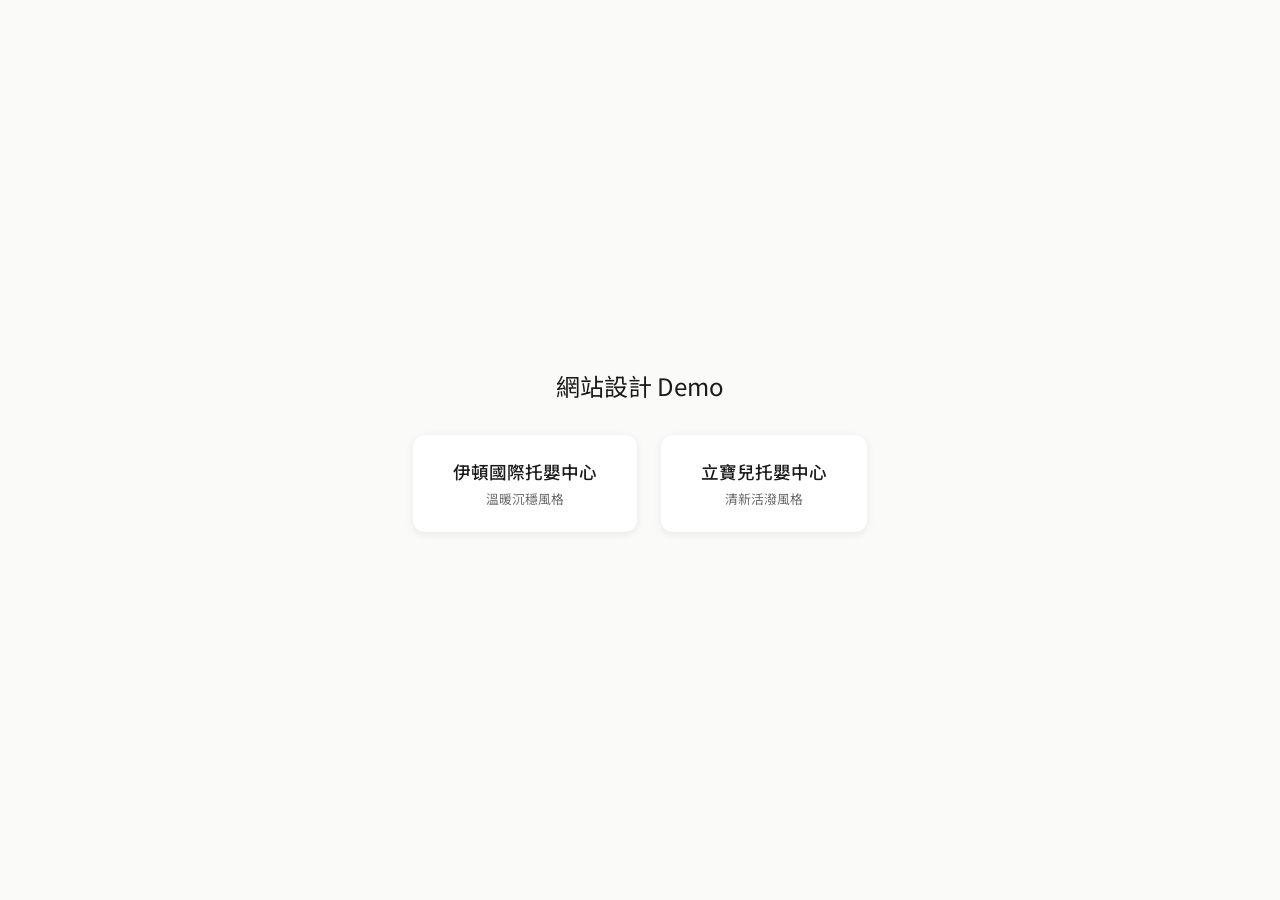
==== index.html @ 403116c9 "feat: two daycare center demo websites (eton-kids + libaoer)" ====
<!DOCTYPE html>
<html lang="zh-Hant">
<head>
  <meta charset="UTF-8">
  <meta name="viewport" content="width=device-width, initial-scale=1.0">
  <title>Demo Portfolio</title>
  <style>
    * { margin: 0; padding: 0; box-sizing: border-box; }
    body { font-family: 'Noto Sans TC', sans-serif; background: #FAFAF8; color: #1A1A1A; min-height: 100vh; display: flex; align-items: center; justify-content: center; }
    .container { text-align: center; padding: 2rem; }
    h1 { font-size: 1.5rem; margin-bottom: 2rem; font-weight: 400; }
    .demos { display: flex; gap: 1.5rem; flex-wrap: wrap; justify-content: center; }
    a { display: block; padding: 1.5rem 2.5rem; background: white; border-radius: 12px; text-decoration: none; color: #1A1A1A; box-shadow: 0 2px 8px rgba(0,0,0,0.08); transition: transform 0.2s; }
    a:hover { transform: translateY(-2px); }
    .name { font-size: 1.1rem; font-weight: 500; }
    .tag { font-size: 0.8rem; color: #6B6B6B; margin-top: 0.3rem; }
  </style>
  <link href="https://fonts.googleapis.com/css2?family=Noto+Sans+TC:wght@400;500&display=swap" rel="stylesheet">
</head>
<body>
  <div class="container">
    <h1>網站設計 Demo</h1>
    <div class="demos">
      <a href="demos/eton-kids/">
        <div class="name">伊頓國際托嬰中心</div>
        <div class="tag">溫暖沉穩風格</div>
      </a>
      <a href="demos/libaoer/">
        <div class="name">立寶兒托嬰中心</div>
        <div class="tag">清新活潑風格</div>
      </a>
    </div>
  </div>
</body>
</html>
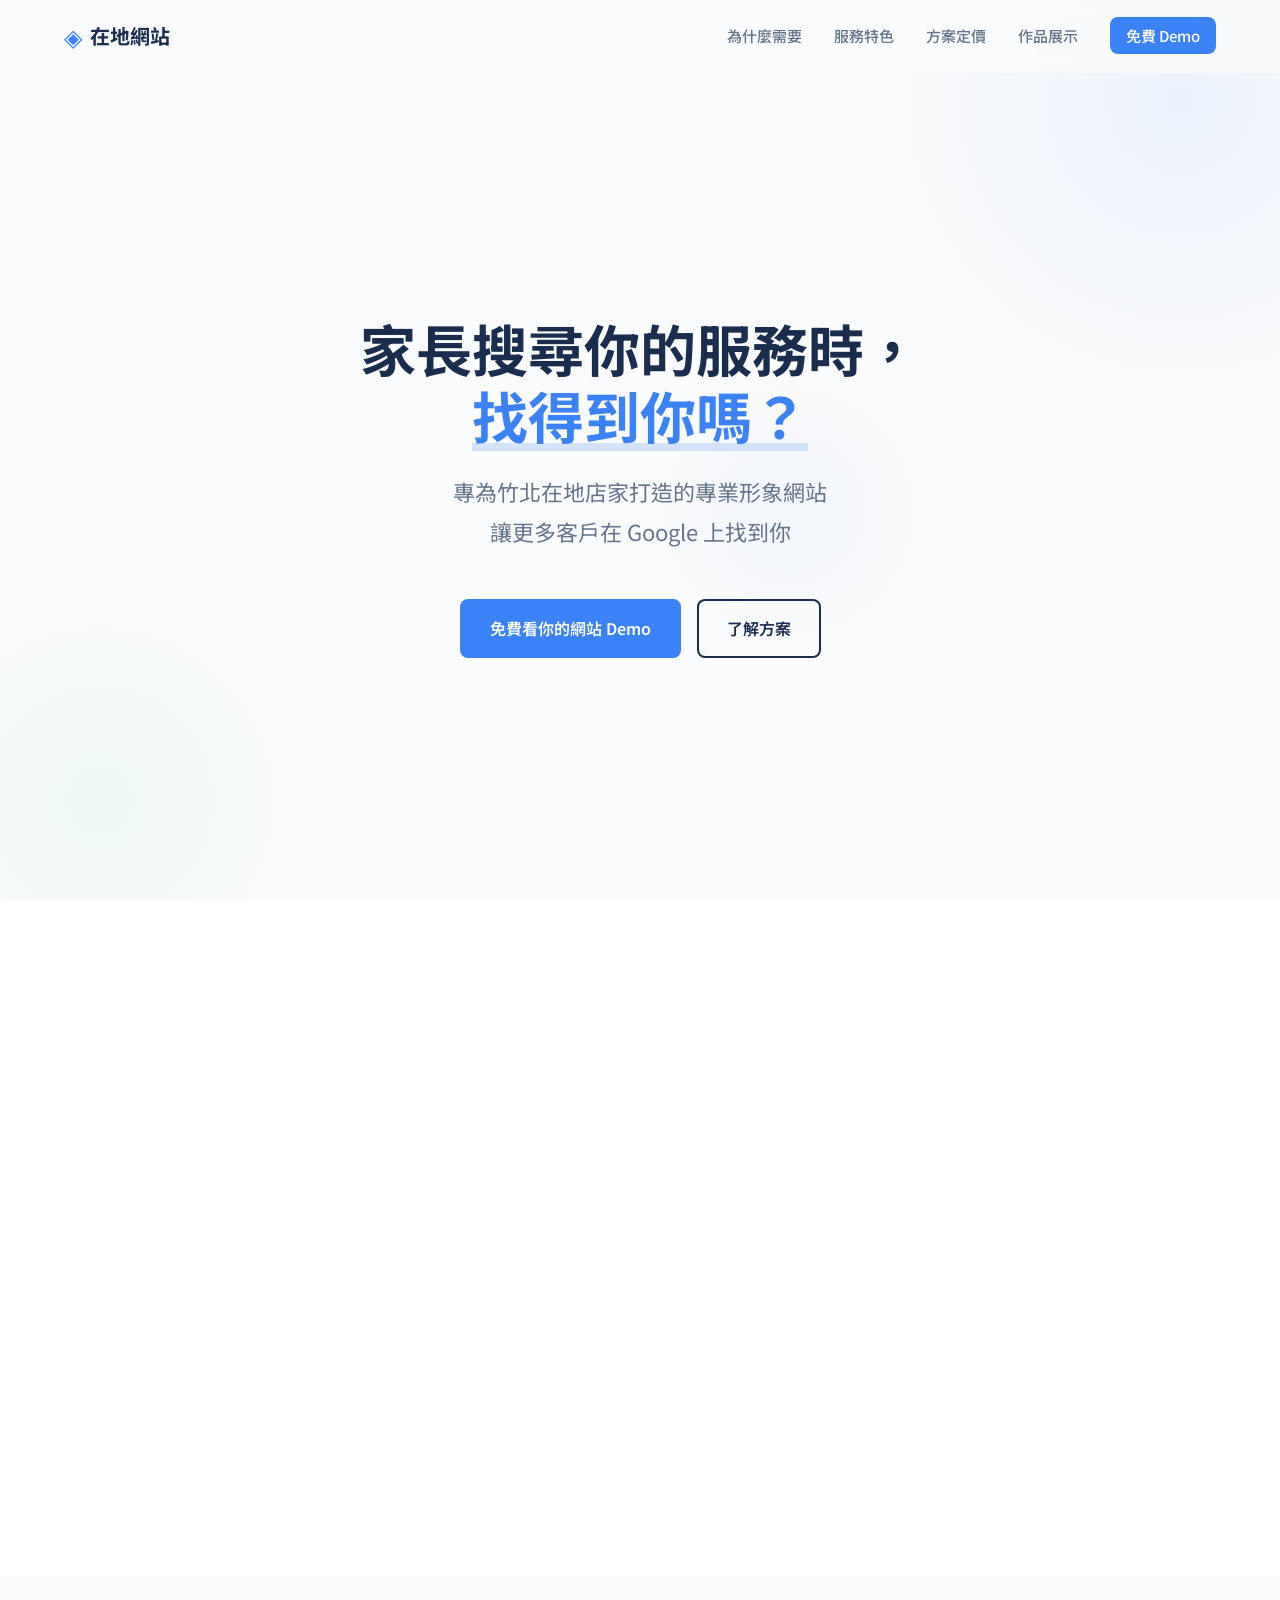
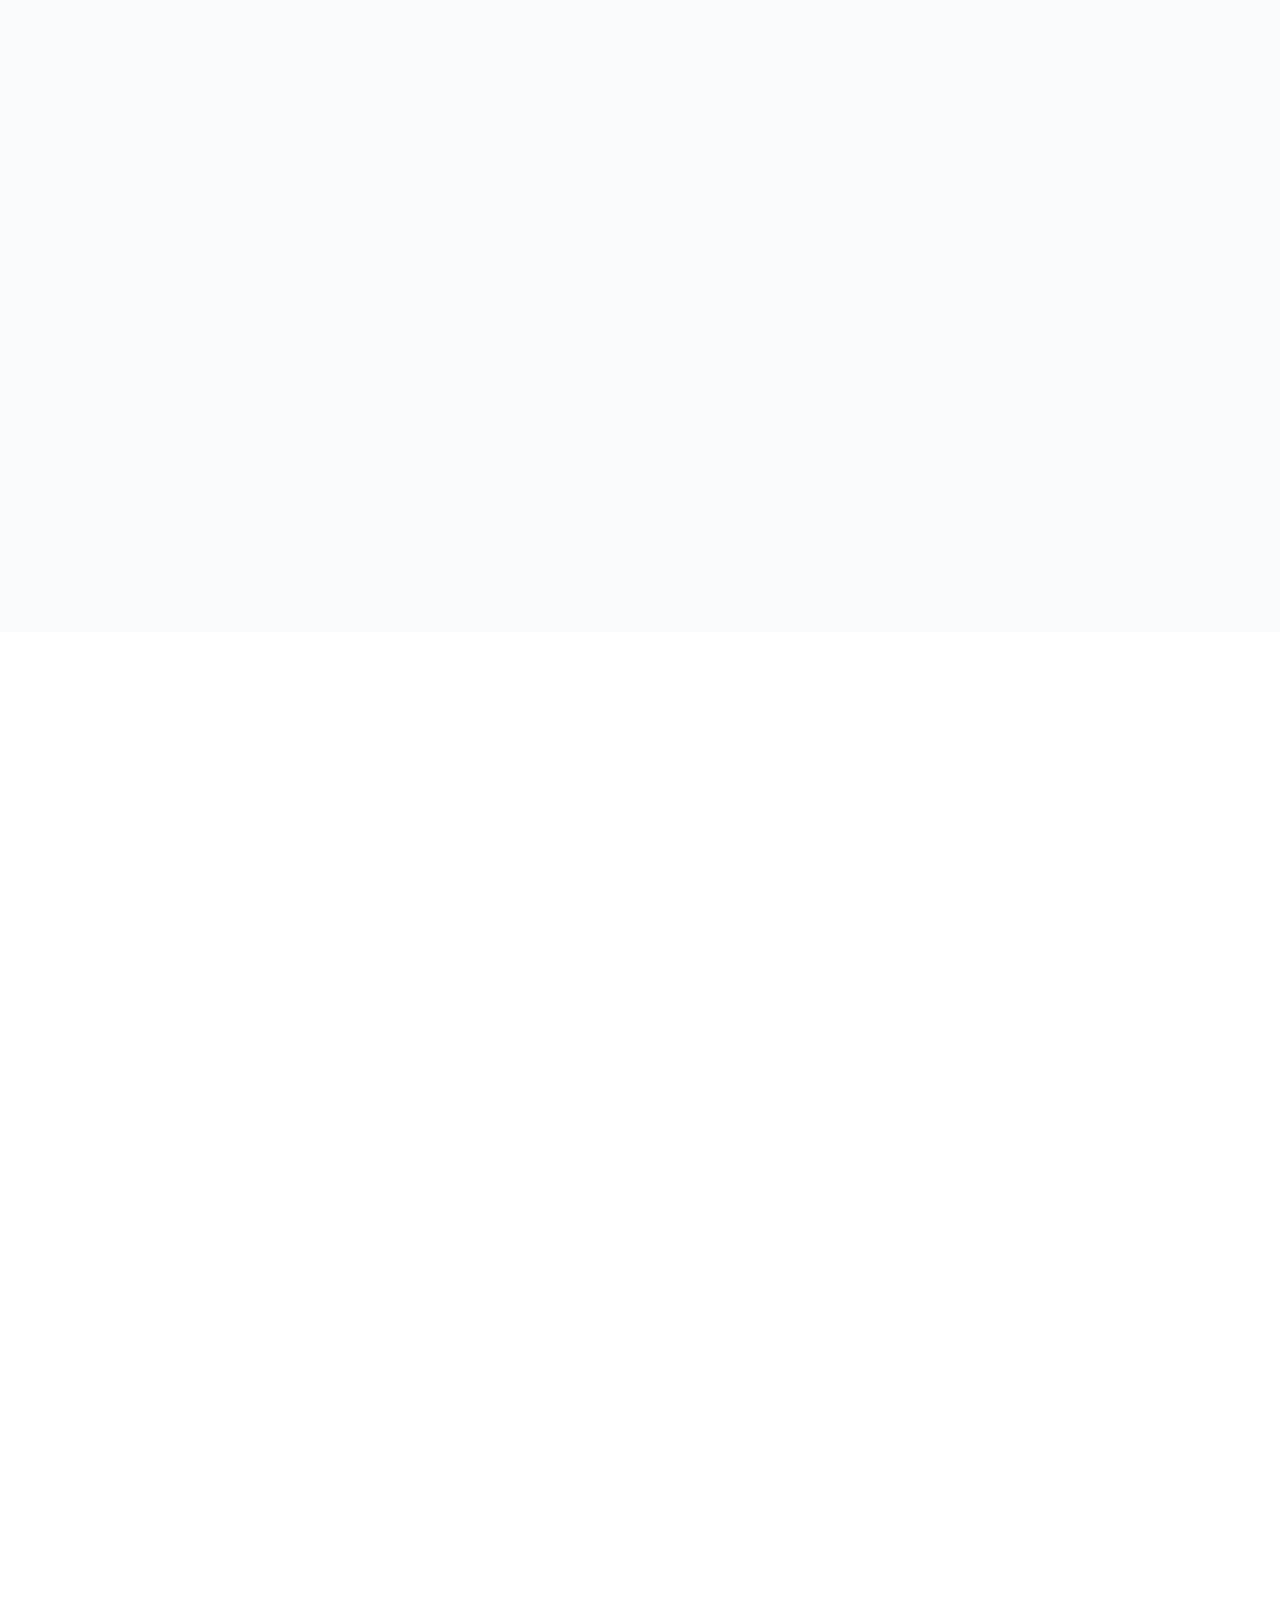
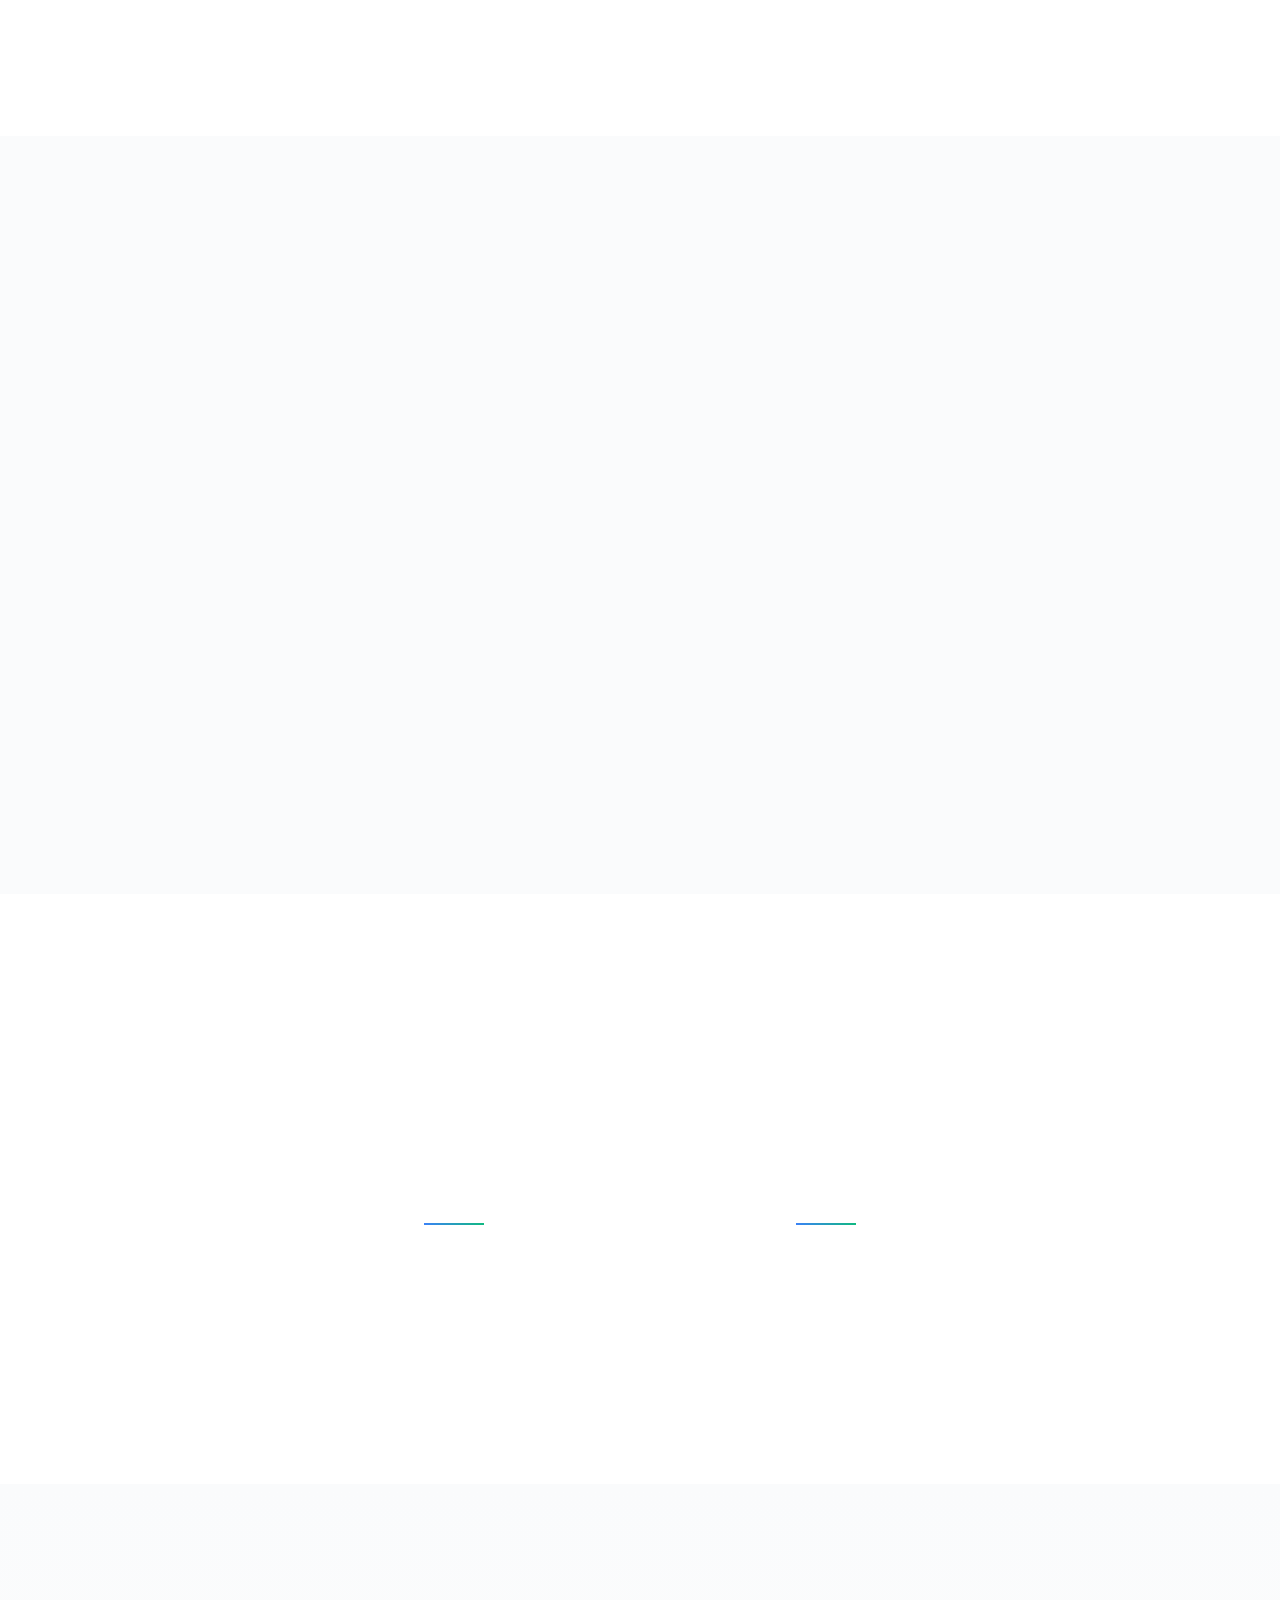
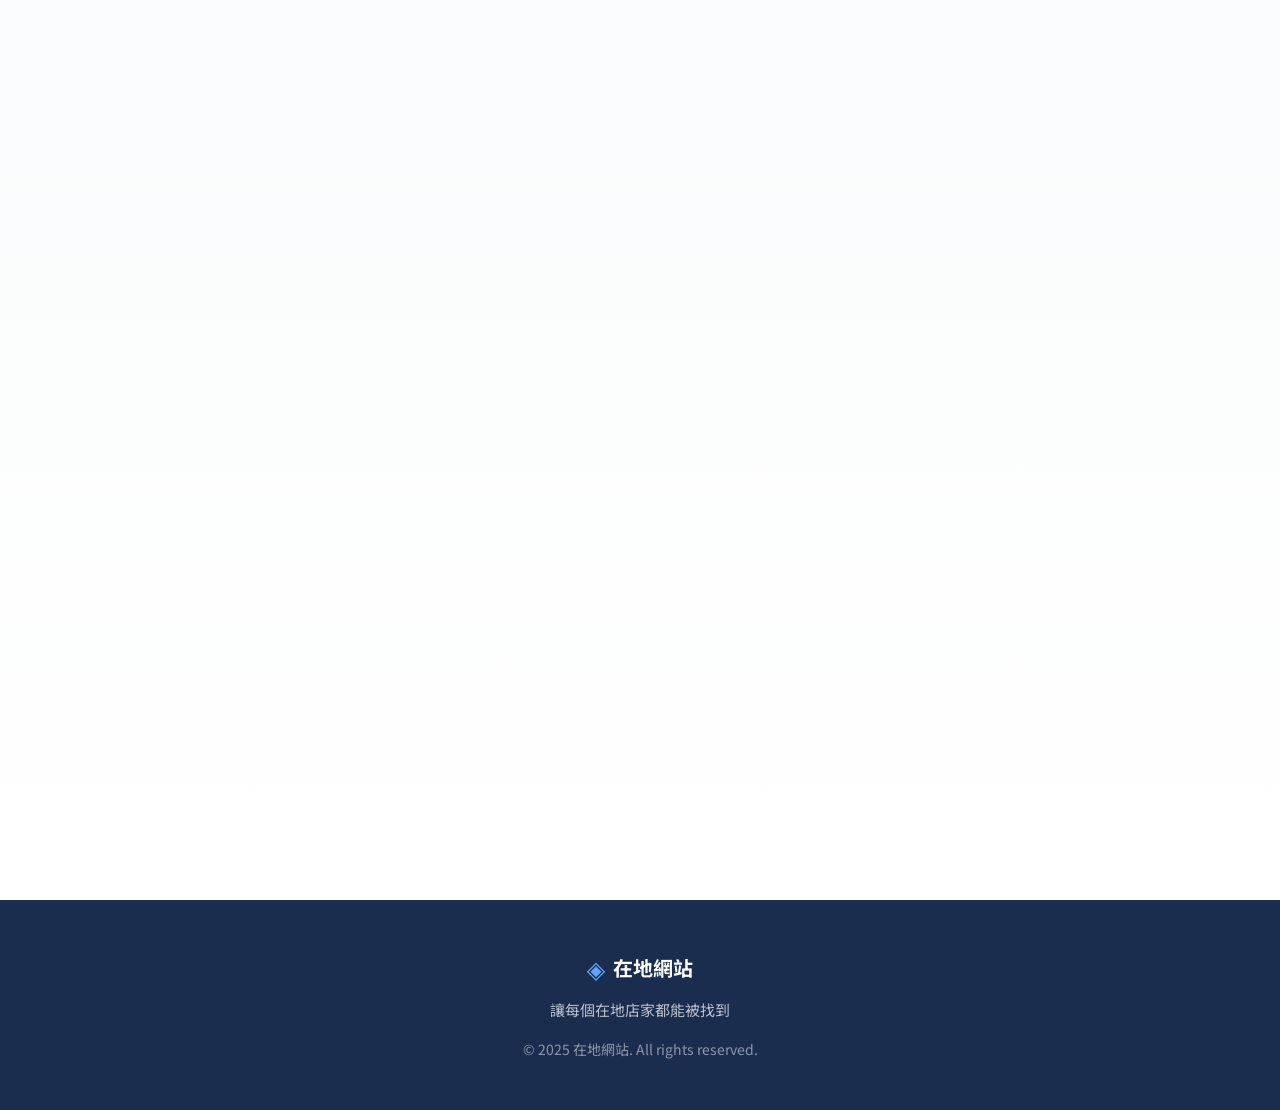
==== commit 3decca67: "feat: add business landing page + redirect root to landing/" ====
--- a/index.html
+++ b/index.html
@@ -1,35 +1,11 @@
 <!DOCTYPE html>
-<html lang="zh-Hant">
+<html lang="zh-TW">
 <head>
   <meta charset="UTF-8">
-  <meta name="viewport" content="width=device-width, initial-scale=1.0">
-  <title>Demo Portfolio</title>
-  <style>
-    * { margin: 0; padding: 0; box-sizing: border-box; }
-    body { font-family: 'Noto Sans TC', sans-serif; background: #FAFAF8; color: #1A1A1A; min-height: 100vh; display: flex; align-items: center; justify-content: center; }
-    .container { text-align: center; padding: 2rem; }
-    h1 { font-size: 1.5rem; margin-bottom: 2rem; font-weight: 400; }
-    .demos { display: flex; gap: 1.5rem; flex-wrap: wrap; justify-content: center; }
-    a { display: block; padding: 1.5rem 2.5rem; background: white; border-radius: 12px; text-decoration: none; color: #1A1A1A; box-shadow: 0 2px 8px rgba(0,0,0,0.08); transition: transform 0.2s; }
-    a:hover { transform: translateY(-2px); }
-    .name { font-size: 1.1rem; font-weight: 500; }
-    .tag { font-size: 0.8rem; color: #6B6B6B; margin-top: 0.3rem; }
-  </style>
-  <link href="https://fonts.googleapis.com/css2?family=Noto+Sans+TC:wght@400;500&display=swap" rel="stylesheet">
+  <meta http-equiv="refresh" content="0; url=landing/">
+  <title>Redirecting...</title>
 </head>
 <body>
-  <div class="container">
-    <h1>網站設計 Demo</h1>
-    <div class="demos">
-      <a href="demos/eton-kids/">
-        <div class="name">伊頓國際托嬰中心</div>
-        <div class="tag">溫暖沉穩風格</div>
-      </a>
-      <a href="demos/libaoer/">
-        <div class="name">立寶兒托嬰中心</div>
-        <div class="tag">清新活潑風格</div>
-      </a>
-    </div>
-  </div>
+  <p>Redirecting to <a href="landing/">landing page</a>...</p>
 </body>
 </html>
